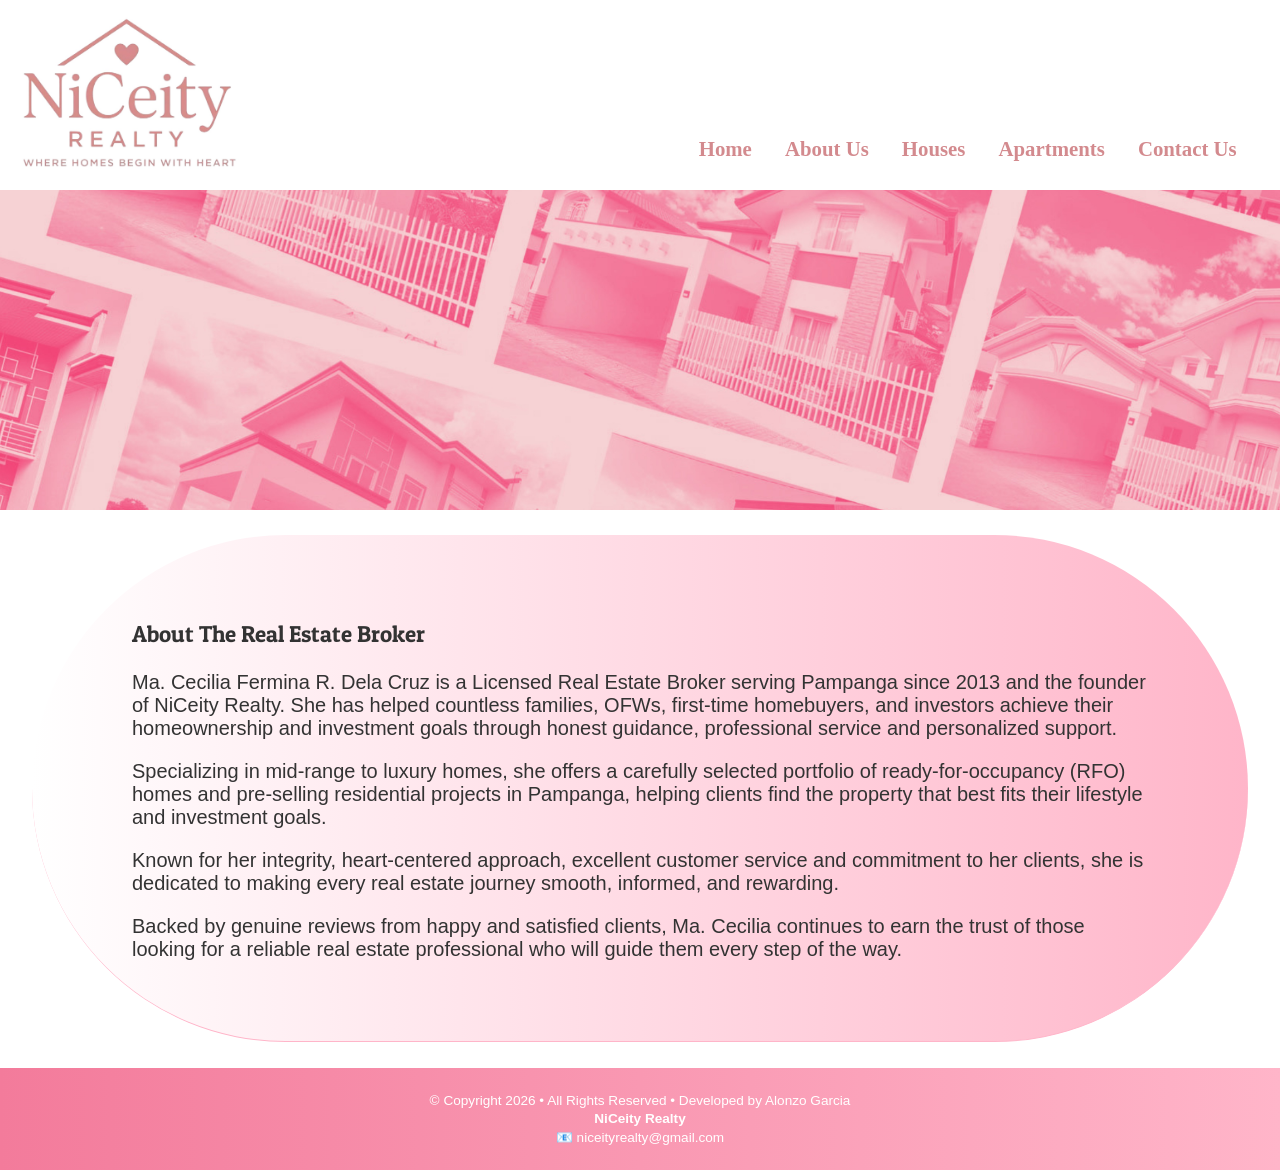
==== about.html @ 665c5e33 "first commit" ====
<!DOCTYPE html>
<html lang = "en">
<head>
	<!--
	Full Name: Alonzo Miguel R. Garcia
	Block: WD - 202
	Business: NiCeity Realty
	-->
	<title>NiCeity Realty: About Us</title>
	<meta charset = "utf-8">
	<meta name = "viewport" content = "width=device-width, initial-scale=1.0">
	<link href="https://fonts.googleapis.com/css2?family=Patua+One&family=Paytone+One&display=swap" rel="stylesheet">
	<link rel = "stylesheet" href = "styles.css" type = "text/css" />
</head>

<body>
	<div id = "container">
		<header>
			<a href = "index.html">
				<img src = "img/NiceityLogo.png" alt = "NiCeity Logo" id = "logo"/>
			</a>
		</header>

		<nav>
			<ul>
				<li><a href = "index.html">Home</a></li>
				<li><a href = "about.html">About Us</a></li>
				<li><a href = "houses.html">Houses</a></li>
				<li><a href = "apartments.html">Apartments</a></li>
				<li><a href = "contact.html">Contact Us</a></li>
			</ul>
		</nav>

		<div class = "banner-wrapper" id = "madonnares">
			<img src = "img/madonnaban.jpg" alt = "Madonna Residences"/>
		</div>

		<main>
			<div id = "about">
				<h3>About The Real Estate Broker</h3>

				<p>Ma. Cecilia Fermina R. Dela Cruz is a Licensed Real Estate Broker serving Pampanga since 2013 and the founder of NiCeity Realty. She has helped countless families, OFWs, first-time homebuyers, and investors achieve their homeownership and investment goals through honest guidance, professional service and personalized support. </p>

				<p>Specializing in mid-range to luxury homes, she offers a carefully selected portfolio of ready-for-occupancy (RFO) homes and pre-selling residential projects in Pampanga, helping clients find the property that best fits their lifestyle and investment goals. </p>

				<p>Known for her integrity, heart-centered approach, excellent customer service and commitment to her clients, she is dedicated to making every real estate journey smooth, informed, and rewarding. </p>

				<p>Backed by genuine reviews from happy and satisfied clients, Ma. Cecilia continues to earn the trust of those looking for a reliable real estate professional who will guide them every step of the way.</p>
			</div>
		</main>
		
		<footer>
			<p>&copy; Copyright 2026 &#8226 All Rights Reserved &#8226 Developed by Alonzo Garcia</p>
			<p><strong>NiCeity Realty</strong></p>
			<p><a href = "mailto:niceityrealty@gmail.com"  target="_blank"> &#128231; niceityrealty@gmail.com</a></p>
			
		</footer>
	</div>
</body>

</html>
---- styles.css ----
@charset "UTF-8";

/*
Full Name: Alonzo Miguel R. Garcia
Block: WD - 202
Business: NiCeity Realty
*/

/* CSS Reset */

body, header, nav, main, footer, h1, div, img, p {
    margin: 0;
    padding: 0;
    border: 0;
}

*, *::before, *::after {
    box-sizing: border-box;
}

/* CSS Styles for Body and Images */

body {
    background-color: white;
}

img {
    max-width: 100%;
    display: block;
}

/* CSS Styles for Header */

header {
    position: -webkit-sticky;
    position: sticky;
    top: 0;
    background-color: white;
    align-self: center;
}

header img {
    margin: 0 auto;
}

/* CSS Styles for Navigation Area */

nav {
    padding: 1%;
    margin-bottom: 1%;
}

nav ul {
    list-style-type: none;
    text-align: center;
    padding: 0;
}

nav li {
    display: block;
    font-size: 1.3em;
    font-family: 'Times New Roman', Arial, sans-serif;
    font-weight: bold;
    border-top: 1px solid #D38A8E;
    border-radius: 1em;
    
}

nav li a {
    display: block;
    color: #D38A8E;
    text-align: center;
    padding: 0.5em 2.5em;
    text-decoration: none;
    margin: 0.1em;
}

nav li:first-child {
    border-top: none;
}

nav a:hover {
    color: white;
    background: linear-gradient(to right, #f37b9b, #ffb5c9);
    border-radius: 1em;
    transition: color 0.7s ease-in-out;
}

nav a:active {
    color: #ffffff;
    background-color: #f09fa3;
}

/* Show Mobile Class, Hide Tablet-Desktop Class */

.mobile {
    display: block;
}

.tablet-desktop {
    display: none;
}

/* CSS Styles for the Main Section */

main {
    clear: both;
    background-color: white;
    font-family: 'Segoe UI', Arial, sans-serif;
    padding: 2% 2.5%;
    font-size: 1.25em;
    color: #333333;
}

h3 {
    font-family: "Patua One", serif;
    font-weight: 400;
    font-style: normal;
    color: #333333;
}

hr {
    margin-top: 1.7em;
    margin-bottom: 1.7em;
}

#contact {
    text-align: center;
}

#contact a {
    color: #8d1e49;
    text-decoration: none;
}



#madonnares {
    clear: both;
    width: 100%;
    height: 20em;
    object-fit: cover;
    display: block;
}

#logo {
    max-width: 270px;
    width: 100%;
    height: 100%;
    padding: 1em;
    clear: bottom;
}

#about p {
    padding-bottom: 1em;
}


.map {
    border: 8px solid #ffc1d4;
    border-radius: 1em;
    margin-bottom: 2em;
    box-shadow: inset 0 0 8px rgba(0, 0, 0, 0.2), 0 4px 10px rgba(0, 0, 0, 0.15);
    width: 95%;
    height: 50%;
}

.banner-wrapper {
    clear: both;
    width: 100%;
    height: 300px; 
    overflow: hidden;
    
}

.banner-wrapper img {
    width: 100%;
    height: 100%;
    object-fit: cover; 
    display: block;
}

.tel-link {
    background: linear-gradient(to right, white, #ffb5c9);
    border-bottom: 1px solid #ffb5c9;
    padding: 2%;
    margin: 0 auto;
    width: 80%;
    text-align: center;
    border-radius: 2em;
    margin-top: 1em ;
    margin-bottom: 1em ;
    box-shadow: inset 0 0 8px rgba(255, 147, 199, 0.2), 0 4px 10px rgba(255, 179, 225, 0.15);
}

.tel-link a {
    color: white;
    text-decoration: none;
    font-size: 1.5em;
    display: block;
    font-family: "Paytone One", sans-serif;
    font-weight: 100;
    font-style: normal;
}

.hours {
    margin-left: 2%;
}

/* CSS Styles for the Footer */

footer {
    width: 100%;
    background: linear-gradient(to right, #f37b9b, #ffb5c9);
    padding: 1.5em;
    font-family: 'Segoe UI', Arial, sans-serif;
}

footer p {
    font-size: 0.85em;
    text-align: center;
    color: white;
    padding: 0.1em;
    
}

footer p a {
    color: white;
    text-decoration: none;
}










/* ============================================== */
/* MEDIA QUERY FOR TABLET VIEWPORT */
/* Tablet Viewport: Show Tablet-Desktop Class, Hide Mobile Class */

@media screen and (min-width: 630px), print {
    .tablet-desktop {
        display: block;
    }

    .mobile {
        display: none;
    }

/* Tablet Viewport: Style Rule for Header */

    header {
        position: static;
        padding-bottom: 2em;
    }

/* Tablet Viewport: Style Rules for Nav Area */

    nav li {
        border-top: none;
        display: inline-block;
        font-size: 1.3em;
        font-family: 'Times New Roman', Arial, sans-serif;
        font-weight: bold;
        border-right: 2.067px solid #D38A8E;
        border-radius: 0;
    }

    nav li:last-child {
        border-right: none;
    }

    nav li a {
        padding: 0.4em 0.6em;
    }

/* Tablet Viewport: Style Rules For Main Content Area */

    #about {
        clear: left;
        background: linear-gradient(to right, white, #ffb5c9);
        background-color: white;
        padding: 1em 1.5em 2.5em 1.5em ;
        border-radius: 5em;
        border-bottom: 1px solid #ffb5c9;
    }

    .tel-num {
        font-size: 1em;
    }

    .map {
        width: 700px;
        height: 600px;
    }
}









/* ========================================= */
/* MEDIA QUERY FOR DESKTOP VIEWPORT */


@media screen and (min-width: 1015px), print {

/* Desktop Viewport: Style Rule For Header */

    header {
        width: 20%;
        float: left;
        padding-bottom: 0;
    }

    header img {
        margin: 0;
    }

/* Desktop Viewport: Style Rules For Nav Area */

    nav {
        float: right;
        width: 70%;
        margin: 6em 1em 0em 0em;
        padding-bottom: 0;
    }


    nav ul {
        text-align: right;
    }

    nav li {
        border: none;
    }

    nav li a {
        padding: 0.5em 0.6em;
    }

   nav a:hover {
        color: white;
        background-color: #f09fa3;
        border-radius: 2em;
    }

    nav a:active {
        color: #ffffff;
        background-color: #f09fa3;
    }

/* Desktop Viewport: Style Rules For Main Content */

    main {
        clear: left;
    }

    main h1 {
        font-size: 1.8em;
    }

    #about {
        clear: left;
        background: linear-gradient(to right, white, #ffb5c9);
        background-color: white;
        padding: 3em 5em ;
        border-radius: 20em;
        clear: left;
    }
}









/* =======================================    */
/* Media Query For Large Desktop Viewport */

@media screen and (min-width: 1921px) {
    #container {
        width: 1920px;
        margin: 0 auto;
    }
}

/* =================================*/
/* Media Query Print */

@media print {
    body {
        background-color: white;
        color: black;
    }
}
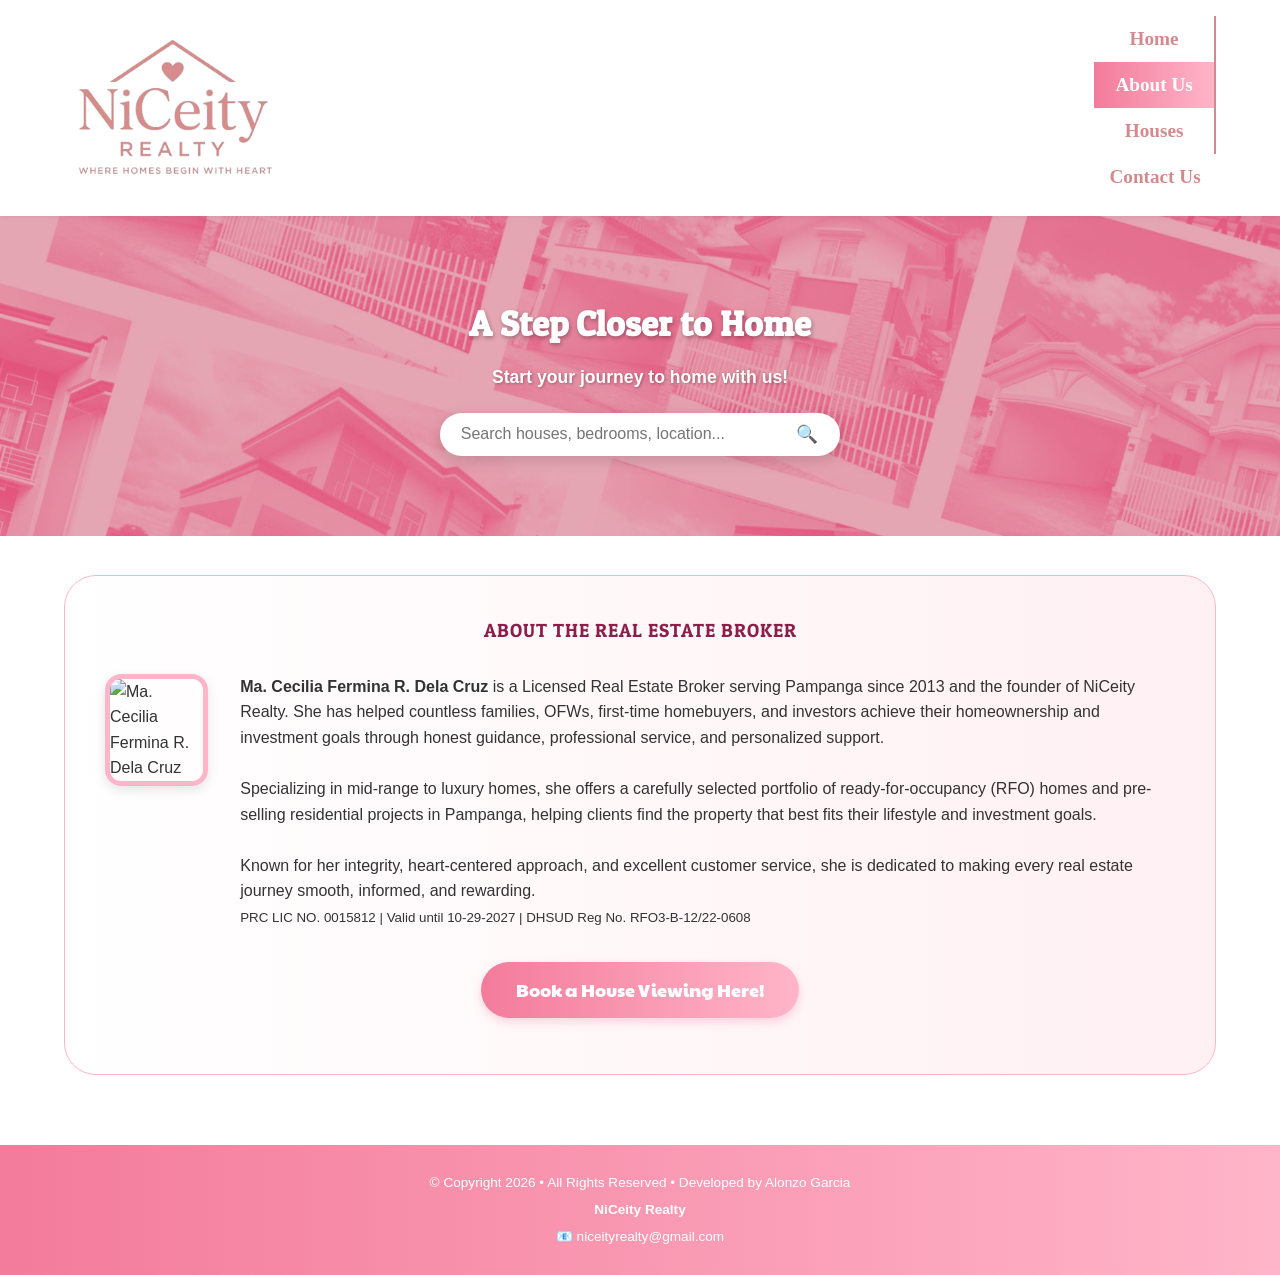
==== commit 21afc3ad: "Add houses listing page, enhance navigation and search functionality - Created a new `houses.html` p" ====
--- a/about.html
+++ b/about.html
@@ -1,5 +1,5 @@
 <!DOCTYPE html>
-<html lang = "en">
+<html lang="en">
 <head>
 	<!--
 	Full Name: Alonzo Miguel R. Garcia
@@ -7,55 +7,79 @@
 	Business: NiCeity Realty
 	-->
 	<title>NiCeity Realty: About Us</title>
-	<meta charset = "utf-8">
-	<meta name = "viewport" content = "width=device-width, initial-scale=1.0">
+	<meta charset="utf-8">
+	<meta name="viewport" content="width=device-width, initial-scale=1.0">
 	<link href="https://fonts.googleapis.com/css2?family=Patua+One&family=Paytone+One&display=swap" rel="stylesheet">
-	<link rel = "stylesheet" href = "styles.css" type = "text/css" />
+	<link rel="stylesheet" href="styles.css" type="text/css" />
 </head>
 
 <body>
-	<div id = "container">
+	<div id="container">
 		<header>
-			<a href = "index.html">
-				<img src = "img/NiceityLogo.png" alt = "NiCeity Logo" id = "logo"/>
+			<a href="index.html">
+				<img src="img/NiceityLogo.png" alt="NiCeity Logo" id="logo"/>
 			</a>
+			<button class="hamburger" id="hamburgerBtn" aria-label="Toggle navigation">
+				<span></span>
+				<span></span>
+				<span></span>
+			</button>
+			<nav>
+				<ul class="nav-menu" id="navMenu">
+					<li><a href="index.html">Home</a></li>
+					<li><a href="about.html" class="active-nav">About Us</a></li>
+					<li><a href="houses.html">Houses</a></li>
+					<li><a href="contact.html">Contact Us</a></li>
+				</ul>
+			</nav>
 		</header>
 
-		<nav>
-			<ul>
-				<li><a href = "index.html">Home</a></li>
-				<li><a href = "about.html">About Us</a></li>
-				<li><a href = "houses.html">Houses</a></li>
-				<li><a href = "apartments.html">Apartments</a></li>
-				<li><a href = "contact.html">Contact Us</a></li>
-			</ul>
-		</nav>
-
-		<div class = "banner-wrapper" id = "madonnares">
-			<img src = "img/madonnaban.jpg" alt = "Madonna Residences"/>
+		<div class="banner-wrapper">
+			<img src="img/madonnaban.jpg" alt="Madonna Residences"/>
+			<div class="banner-overlay">
+				<h1>A Step Closer to Home</h1>
+				<p>Start your journey to home with us!</p>
+				<form class="search-form" action="houses.html" method="GET">
+					<input type="text" name="search" placeholder="Search houses, bedrooms, location..." />
+					<button type="submit" aria-label="Search">&#128269;</button>
+				</form>
+			</div>
 		</div>
 
 		<main>
-			<div id = "about">
-				<h3>About The Real Estate Broker</h3>
-
-				<p>Ma. Cecilia Fermina R. Dela Cruz is a Licensed Real Estate Broker serving Pampanga since 2013 and the founder of NiCeity Realty. She has helped countless families, OFWs, first-time homebuyers, and investors achieve their homeownership and investment goals through honest guidance, professional service and personalized support. </p>
-
-				<p>Specializing in mid-range to luxury homes, she offers a carefully selected portfolio of ready-for-occupancy (RFO) homes and pre-selling residential projects in Pampanga, helping clients find the property that best fits their lifestyle and investment goals. </p>
-
-				<p>Known for her integrity, heart-centered approach, excellent customer service and commitment to her clients, she is dedicated to making every real estate journey smooth, informed, and rewarding. </p>
-
-				<p>Backed by genuine reviews from happy and satisfied clients, Ma. Cecilia continues to earn the trust of those looking for a reliable real estate professional who will guide them every step of the way.</p>
+			<div id="about-box">
+				<h3 class="section-title">ABOUT THE REAL ESTATE BROKER</h3>
+				<div class="about-broker-flex">
+					<img src="img/broker.jpg" alt="Ma. Cecilia Fermina R. Dela Cruz" class="broker-img"/>
+					<div>
+						<p><strong>Ma. Cecilia Fermina R. Dela Cruz</strong> is a Licensed Real Estate Broker serving Pampanga since 2013 and the founder of NiCeity Realty. She has helped countless families, OFWs, first-time homebuyers, and investors achieve their homeownership and investment goals through honest guidance, professional service, and personalized support.</p>
+						<br>
+						<p>Specializing in mid-range to luxury homes, she offers a carefully selected portfolio of ready-for-occupancy (RFO) homes and pre-selling residential projects in Pampanga, helping clients find the property that best fits their lifestyle and investment goals.</p>
+						<br>
+						<p>Known for her integrity, heart-centered approach, and excellent customer service, she is dedicated to making every real estate journey smooth, informed, and rewarding.</p>
+						<p><small>PRC LIC NO. 0015812 | Valid until 10-29-2027 | DHSUD Reg No. RFO3-B-12/22-0608</small></p>
+					</div>
+				</div>
+				
+				<div class="cta-button-wrapper">
+					<a href="contact.html" class="btn-pink">Book a House Viewing Here!</a>
+				</div>
 			</div>
 		</main>
 		
 		<footer>
 			<p>&copy; Copyright 2026 &#8226 All Rights Reserved &#8226 Developed by Alonzo Garcia</p>
 			<p><strong>NiCeity Realty</strong></p>
-			<p><a href = "mailto:niceityrealty@gmail.com"  target="_blank"> &#128231; niceityrealty@gmail.com</a></p>
-			
+			<p><a href="mailto:niceityrealty@gmail.com" target="_blank">&#128231; niceityrealty@gmail.com</a></p>
 		</footer>
 	</div>
+
+	<script>
+		const hamburgerBtn = document.getElementById('hamburgerBtn');
+		const navMenu = document.getElementById('navMenu');
+		hamburgerBtn.addEventListener('click', () => {
+			navMenu.classList.toggle('active');
+		});
+	</script>
 </body>
-
 </html>
--- a/styles.css
+++ b/styles.css
@@ -7,8 +7,7 @@
 */
 
 /* CSS Reset */
-
-body, header, nav, main, footer, h1, div, img, p {
+body, header, nav, main, footer, h1, h2, h3, h4, div, img, p, ul, li {
     margin: 0;
     padding: 0;
     border: 0;
@@ -19,9 +18,11 @@
 }
 
 /* CSS Styles for Body and Images */
-
 body {
-    background-color: white;
+    background-color: #ffffff;
+    font-family: 'Segoe UI', Arial, sans-serif;
+    color: #333333;
+    line-height: 1.6;
 }
 
 img {
@@ -29,25 +30,57 @@
     display: block;
 }
 
+#container {
+    width: 100%;
+    margin: 0 auto;
+    background-color: #ffffff;
+}
+
 /* CSS Styles for Header */
-
 header {
-    position: -webkit-sticky;
     position: sticky;
     top: 0;
-    background-color: white;
-    align-self: center;
-}
-
-header img {
-    margin: 0 auto;
+    background-color: #ffffff;
+    z-index: 1000;
+    display: flex;
+    justify-content: space-between;
+    align-items: center;
+    padding: 0.5em 2%;
+    box-shadow: 0 2px 5px rgba(0,0,0,0.05);
+}
+
+#logo {
+    max-width: 220px;
+    width: 100%;
+    height: auto;
+    padding: 0.5em;
+}
+
+/* Hamburger Menu Button (Mobile/Tablet) */
+.hamburger {
+    display: flex;
+    flex-direction: column;
+    justify-content: space-between;
+    width: 30px;
+    height: 22px;
+    background: transparent;
+    border: none;
+    cursor: pointer;
+    padding: 0;
+    z-index: 1100;
+}
+
+.hamburger span {
+    width: 100%;
+    height: 3px;
+    background-color: #D38A8E;
+    border-radius: 3px;
+    transition: all 0.3s ease-in-out;
 }
 
 /* CSS Styles for Navigation Area */
-
 nav {
-    padding: 1%;
-    margin-bottom: 1%;
+    background-color: #ffffff;
 }
 
 nav ul {
@@ -58,170 +91,338 @@
 
 nav li {
     display: block;
-    font-size: 1.3em;
+    font-size: 1.2em;
     font-family: 'Times New Roman', Arial, sans-serif;
     font-weight: bold;
     border-top: 1px solid #D38A8E;
-    border-radius: 1em;
-    
 }
 
 nav li a {
     display: block;
     color: #D38A8E;
     text-align: center;
-    padding: 0.5em 2.5em;
+    padding: 0.8em 1em;
     text-decoration: none;
-    margin: 0.1em;
 }
 
 nav li:first-child {
     border-top: none;
 }
 
-nav a:hover {
+nav a:hover, nav a.active-nav {
     color: white;
     background: linear-gradient(to right, #f37b9b, #ffb5c9);
-    border-radius: 1em;
-    transition: color 0.7s ease-in-out;
-}
-
-nav a:active {
+    transition: color 0.3s ease-in-out;
+}
+
+/* Mobile Nav Drawer state handled by JS */
+.nav-menu {
+    display: none;
+}
+
+.nav-menu.active {
+    display: block;
+}
+
+/* Banner with Search Bar Overlay */
+.banner-wrapper {
+    position: relative;
+    width: 100%;
+    height: 320px;
+    overflow: hidden;
+}
+
+.banner-wrapper img {
+    width: 100%;
+    height: 100%;
+    object-fit: cover;
+    filter: brightness(0.9);
+}
+
+.banner-overlay {
+    position: absolute;
+    top: 0;
+    left: 0;
+    width: 100%;
+    height: 100%;
+    background: rgba(243, 123, 155, 0.35);
+    display: flex;
+    flex-direction: column;
+    justify-content: center;
+    align-items: center;
+    text-align: center;
+    padding: 1rem;
+}
+
+.banner-overlay h1 {
+    font-family: "Patua One", serif;
     color: #ffffff;
-    background-color: #f09fa3;
-}
-
-/* Show Mobile Class, Hide Tablet-Desktop Class */
-
-.mobile {
-    display: block;
-}
-
-.tablet-desktop {
-    display: none;
+    font-size: 2.2em;
+    text-shadow: 1px 2px 4px rgba(0,0,0,0.3);
+    margin-bottom: 0.3em;
+}
+
+.banner-overlay p {
+    color: #ffffff;
+    font-size: 1.1em;
+    font-weight: 600;
+    margin-bottom: 1.2em;
+    text-shadow: 1px 1px 3px rgba(0,0,0,0.3);
+}
+
+/* Practical Simple Search Bar */
+.search-form {
+    display: flex;
+    background: #ffffff;
+    border-radius: 2em;
+    padding: 0.3em 0.8em;
+    width: 100%;
+    max-width: 400px;
+    box-shadow: 0 4px 15px rgba(0,0,0,0.15);
+}
+
+.search-form input {
+    flex: 1;
+    border: none;
+    outline: none;
+    padding: 0.5em;
+    font-size: 1em;
+    font-family: 'Segoe UI', Arial, sans-serif;
+    color: #333;
+    background: transparent;
+}
+
+.search-form button {
+    background: transparent;
+    border: none;
+    cursor: pointer;
+    font-size: 1.1em;
+    padding: 0 0.5em;
+    color: #f37b9b;
 }
 
 /* CSS Styles for the Main Section */
-
 main {
-    clear: both;
-    background-color: white;
-    font-family: 'Segoe UI', Arial, sans-serif;
-    padding: 2% 2.5%;
-    font-size: 1.25em;
-    color: #333333;
+    padding: 3% 5%;
+    background-color: #ffffff;
 }
 
 h3 {
     font-family: "Patua One", serif;
     font-weight: 400;
-    font-style: normal;
     color: #333333;
-}
-
-hr {
-    margin-top: 1.7em;
-    margin-bottom: 1.7em;
-}
-
-#contact {
-    text-align: center;
-}
-
-#contact a {
+    margin-bottom: 0.8em;
+}
+
+/* Featured Homes & Available Units Cards */
+.featured-section, .units-section {
+    background: linear-gradient(135deg, #ffffff 0%, #fff0f3 100%);
+    border: 2px solid #ffb5c9;
+    border-radius: 1.5em;
+    padding: 2em;
+    margin-top: 2em;
+    box-shadow: 0 4px 15px rgba(255, 181, 201, 0.2);
+}
+
+.section-title {
+    text-align: center;
+    color: #8d1e49;
+    font-family: "Patua One", serif;
+    margin-bottom: 1.5em;
+    letter-spacing: 1px;
+}
+
+.cards-grid {
+    display: grid;
+    grid-template-columns: 1fr;
+    gap: 1.5em;
+}
+
+.card {
+    background: #ffffff;
+    border-radius: 1em;
+    overflow: hidden;
+    box-shadow: 0 4px 10px rgba(0,0,0,0.08);
+    border: 1px solid #ffd6e0;
+    transition: transform 0.3s ease;
+}
+
+.card:hover {
+    transform: translateY(-5px);
+}
+
+.card img {
+    width: 100%;
+    height: 200px;
+    object-fit: cover;
+}
+
+.card-content {
+    padding: 1.2em;
+}
+
+.card-content h4 {
+    font-family: "Patua One", serif;
+    color: #8d1e49;
+    font-size: 1.2em;
+    margin-bottom: 0.5em;
+}
+
+.card-content p {
+    font-size: 0.95em;
+    color: #555;
+    margin-bottom: 0.5em;
+}
+
+/* Action Buttons */
+.cta-button-wrapper {
+    text-align: center;
+    margin: 2em 0 1em 0;
+}
+
+.btn-pink {
+    background: linear-gradient(to right, #f37b9b, #ffb5c9);
+    color: white;
+    padding: 0.8em 2em;
+    border-radius: 2em;
+    text-decoration: none;
+    font-family: "Paytone One", sans-serif;
+    font-size: 1.1em;
+    display: inline-block;
+    box-shadow: 0 4px 10px rgba(243, 123, 155, 0.3);
+    transition: opacity 0.2s;
+}
+
+.btn-pink:hover {
+    opacity: 0.9;
+    color: white;
+}
+
+/* About Section */
+#about-box {
+    background: linear-gradient(to right, white, #fff0f3);
+    padding: 2.5em;
+    border-radius: 2em;
+    border: 1px solid #ffb5c9;
+    margin-bottom: 2em;
+}
+
+.about-broker-flex {
+    display: flex;
+    flex-direction: column;
+    gap: 2em;
+    align-items: center;
+}
+
+.broker-img {
+    width: 250px;
+    border-radius: 1em;
+    border: 5px solid #ffb5c9;
+    box-shadow: 0 4px 12px rgba(0,0,0,0.1);
+}
+
+/* Contact & Forms */
+.contact-grid {
+    display: grid;
+    grid-template-columns: 1fr;
+    gap: 2em;
+}
+
+.form-box, .schedule-box {
+    background: #fff;
+    border: 2px solid #ffb5c9;
+    border-radius: 1.5em;
+    padding: 2em;
+    box-shadow: 0 4px 15px rgba(255,181,201,0.15);
+}
+
+.form-group {
+    margin-bottom: 1.2em;
+}
+
+.form-group label {
+    display: block;
+    font-weight: bold;
+    margin-bottom: 0.4em;
+    color: #555;
+}
+
+.form-group input, .form-group textarea {
+    width: 100%;
+    padding: 0.8em;
+    border: 1px solid #ffb5c9;
+    border-radius: 0.8em;
+    font-size: 1em;
+    outline: none;
+}
+
+.form-group input:focus, .form-group textarea:focus {
+    border-color: #f37b9b;
+    box-shadow: 0 0 5px rgba(243,123,155,0.3);
+}
+
+table.schedule-table {
+    width: 100%;
+    border-collapse: collapse;
+    margin-top: 1em;
+    text-align: left;
+}
+
+table.schedule-table th, table.schedule-table td {
+    padding: 0.8em;
+    border-bottom: 1px solid #ffd6e0;
+    font-size: 0.95em;
+}
+
+table.schedule-table th {
+    background-color: #fff0f3;
+    color: #8d1e49;
+    font-family: "Patua One", serif;
+}
+
+.map-container {
+    text-align: center;
+    margin-top: 2em;
+}
+
+.map {
+    border: 6px solid #ffc1d4;
+    border-radius: 1em;
+    width: 100%;
+    height: 400px;
+    box-shadow: 0 4px 10px rgba(0,0,0,0.15);
+}
+
+.tel-link {
+    background: linear-gradient(to right, white, #ffb5c9);
+    padding: 1em;
+    margin: 1em auto;
+    width: 100%;
+    max-width: 400px;
+    text-align: center;
+    border-radius: 2em;
+    box-shadow: 0 4px 10px rgba(255, 179, 225, 0.15);
+}
+
+.tel-link a {
     color: #8d1e49;
     text-decoration: none;
-}
-
-
-
-#madonnares {
-    clear: both;
-    width: 100%;
-    height: 20em;
-    object-fit: cover;
-    display: block;
-}
-
-#logo {
-    max-width: 270px;
-    width: 100%;
-    height: 100%;
-    padding: 1em;
-    clear: bottom;
-}
-
-#about p {
-    padding-bottom: 1em;
-}
-
-
-.map {
-    border: 8px solid #ffc1d4;
-    border-radius: 1em;
-    margin-bottom: 2em;
-    box-shadow: inset 0 0 8px rgba(0, 0, 0, 0.2), 0 4px 10px rgba(0, 0, 0, 0.15);
-    width: 95%;
-    height: 50%;
-}
-
-.banner-wrapper {
-    clear: both;
-    width: 100%;
-    height: 300px; 
-    overflow: hidden;
-    
-}
-
-.banner-wrapper img {
-    width: 100%;
-    height: 100%;
-    object-fit: cover; 
-    display: block;
-}
-
-.tel-link {
-    background: linear-gradient(to right, white, #ffb5c9);
-    border-bottom: 1px solid #ffb5c9;
-    padding: 2%;
-    margin: 0 auto;
-    width: 80%;
-    text-align: center;
-    border-radius: 2em;
-    margin-top: 1em ;
-    margin-bottom: 1em ;
-    box-shadow: inset 0 0 8px rgba(255, 147, 199, 0.2), 0 4px 10px rgba(255, 179, 225, 0.15);
-}
-
-.tel-link a {
-    color: white;
-    text-decoration: none;
-    font-size: 1.5em;
-    display: block;
+    font-size: 1.3em;
     font-family: "Paytone One", sans-serif;
-    font-weight: 100;
-    font-style: normal;
-}
-
-.hours {
-    margin-left: 2%;
-}
-
-/* CSS Styles for the Footer */
-
+}
+
+/* Footer */
 footer {
     width: 100%;
     background: linear-gradient(to right, #f37b9b, #ffb5c9);
     padding: 1.5em;
-    font-family: 'Segoe UI', Arial, sans-serif;
+    text-align: center;
 }
 
 footer p {
     font-size: 0.85em;
-    text-align: center;
     color: white;
-    padding: 0.1em;
-    
+    padding: 0.2em;
 }
 
 footer p a {
@@ -229,45 +430,29 @@
     text-decoration: none;
 }
 
-
-
-
-
-
-
-
-
-
 /* ============================================== */
-/* MEDIA QUERY FOR TABLET VIEWPORT */
-/* Tablet Viewport: Show Tablet-Desktop Class, Hide Mobile Class */
-
-@media screen and (min-width: 630px), print {
-    .tablet-desktop {
-        display: block;
-    }
-
-    .mobile {
+/* MEDIA QUERY FOR TABLET & DESKTOP VIEWPORTS */
+@media screen and (min-width: 768px) {
+    .hamburger {
         display: none;
     }
 
-/* Tablet Viewport: Style Rule for Header */
+    .nav-menu {
+        display: block !important;
+    }
 
     header {
-        position: static;
-        padding-bottom: 2em;
-    }
-
-/* Tablet Viewport: Style Rules for Nav Area */
+        padding: 1em 5%;
+    }
+
+    nav ul {
+        display: flex;
+        gap: 1em;
+    }
 
     nav li {
         border-top: none;
-        display: inline-block;
-        font-size: 1.3em;
-        font-family: 'Times New Roman', Arial, sans-serif;
-        font-weight: bold;
-        border-right: 2.067px solid #D38A8E;
-        border-radius: 0;
+        border-right: 2px solid #D38A8E;
     }
 
     nav li:last-child {
@@ -275,139 +460,30 @@
     }
 
     nav li a {
-        padding: 0.4em 0.6em;
-    }
-
-/* Tablet Viewport: Style Rules For Main Content Area */
-
-    #about {
-        clear: left;
-        background: linear-gradient(to right, white, #ffb5c9);
-        background-color: white;
-        padding: 1em 1.5em 2.5em 1.5em ;
-        border-radius: 5em;
-        border-bottom: 1px solid #ffb5c9;
-    }
-
-    .tel-num {
-        font-size: 1em;
-    }
-
-    .map {
-        width: 700px;
-        height: 600px;
-    }
-}
-
-
-
-
-
-
-
-
-
-/* ========================================= */
-/* MEDIA QUERY FOR DESKTOP VIEWPORT */
-
-
-@media screen and (min-width: 1015px), print {
-
-/* Desktop Viewport: Style Rule For Header */
-
-    header {
-        width: 20%;
-        float: left;
-        padding-bottom: 0;
-    }
-
-    header img {
-        margin: 0;
-    }
-
-/* Desktop Viewport: Style Rules For Nav Area */
-
-    nav {
-        float: right;
-        width: 70%;
-        margin: 6em 1em 0em 0em;
-        padding-bottom: 0;
-    }
-
-
-    nav ul {
-        text-align: right;
-    }
-
-    nav li {
-        border: none;
-    }
-
-    nav li a {
-        padding: 0.5em 0.6em;
-    }
-
-   nav a:hover {
-        color: white;
-        background-color: #f09fa3;
-        border-radius: 2em;
-    }
-
-    nav a:active {
-        color: #ffffff;
-        background-color: #f09fa3;
-    }
-
-/* Desktop Viewport: Style Rules For Main Content */
-
-    main {
-        clear: left;
-    }
-
-    main h1 {
-        font-size: 1.8em;
-    }
-
-    #about {
-        clear: left;
-        background: linear-gradient(to right, white, #ffb5c9);
-        background-color: white;
-        padding: 3em 5em ;
-        border-radius: 20em;
-        clear: left;
-    }
-}
-
-
-
-
-
-
-
-
-
-/* =======================================    */
-/* Media Query For Large Desktop Viewport */
-
-@media screen and (min-width: 1921px) {
+        padding: 0.4em 0.8em;
+    }
+
+    .cards-grid {
+        grid-template-columns: repeat(3, 1fr);
+    }
+
+    .units-grid {
+        grid-template-columns: repeat(2, 1fr);
+    }
+
+    .about-broker-flex {
+        flex-direction: row;
+        align-items: flex-start;
+    }
+
+    .contact-grid {
+        grid-template-columns: 1fr 1fr;
+    }
+}
+
+@media screen and (min-width: 1024px) {
     #container {
-        width: 1920px;
-        margin: 0 auto;
-    }
-}
-
-/* =================================*/
-/* Media Query Print */
-
-@media print {
-    body {
-        background-color: white;
-        color: black;
-    }
-}
-
-
-
-
-
-
+        max-width: 1280px;
+        box-shadow: 0 0 20px rgba(0,0,0,0.05);
+    }
+}
